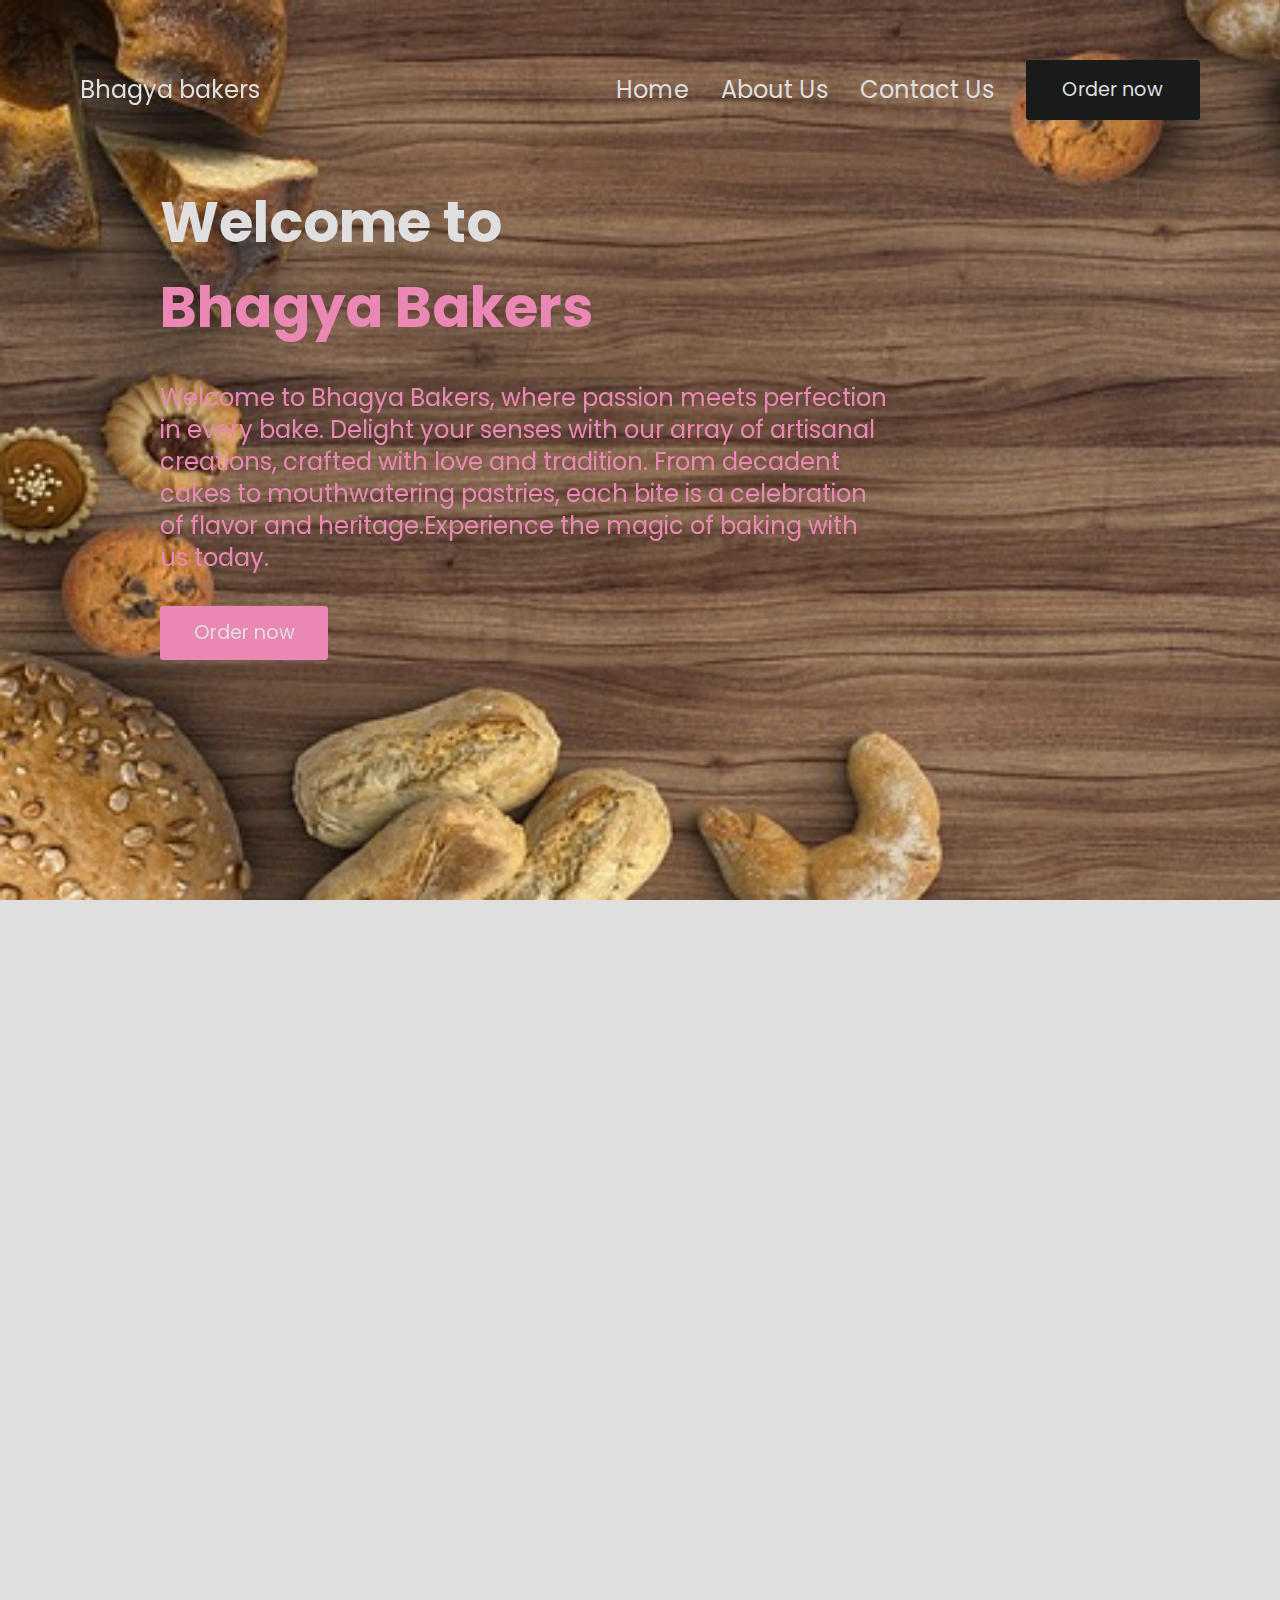
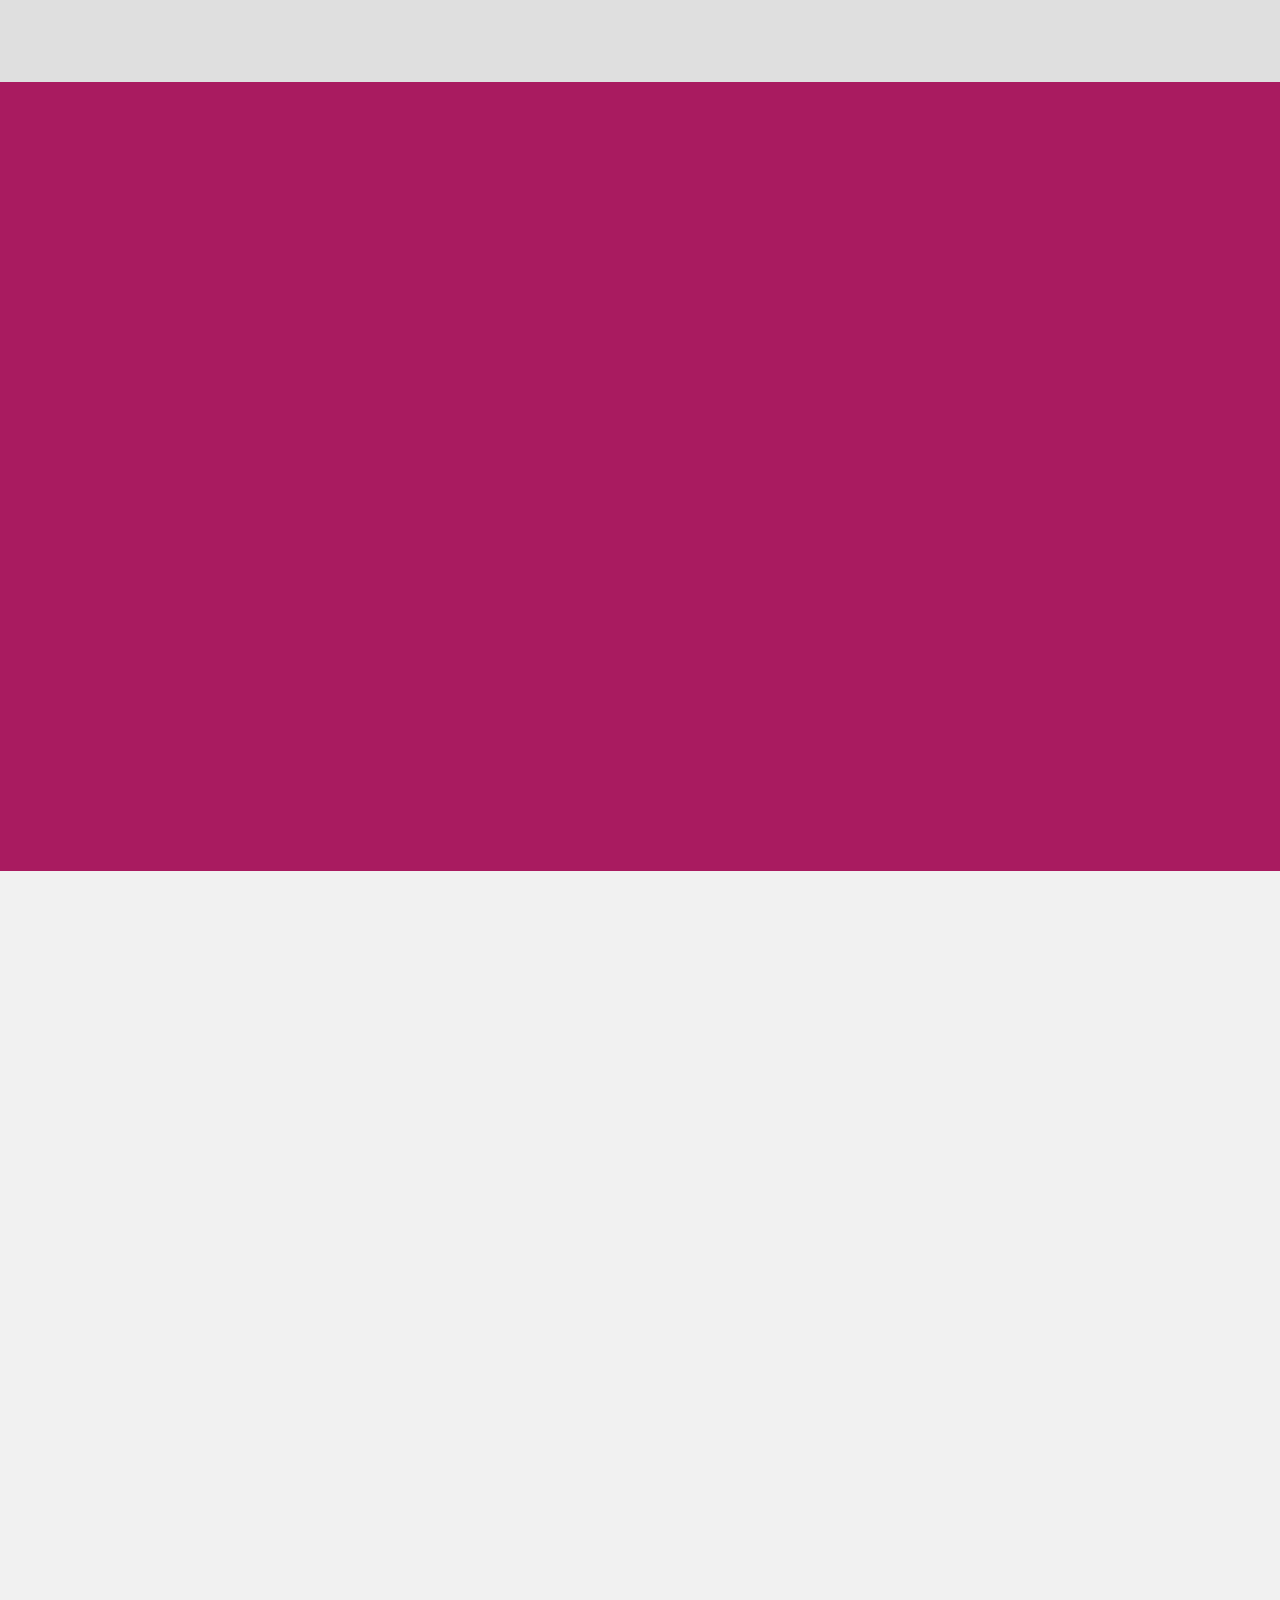
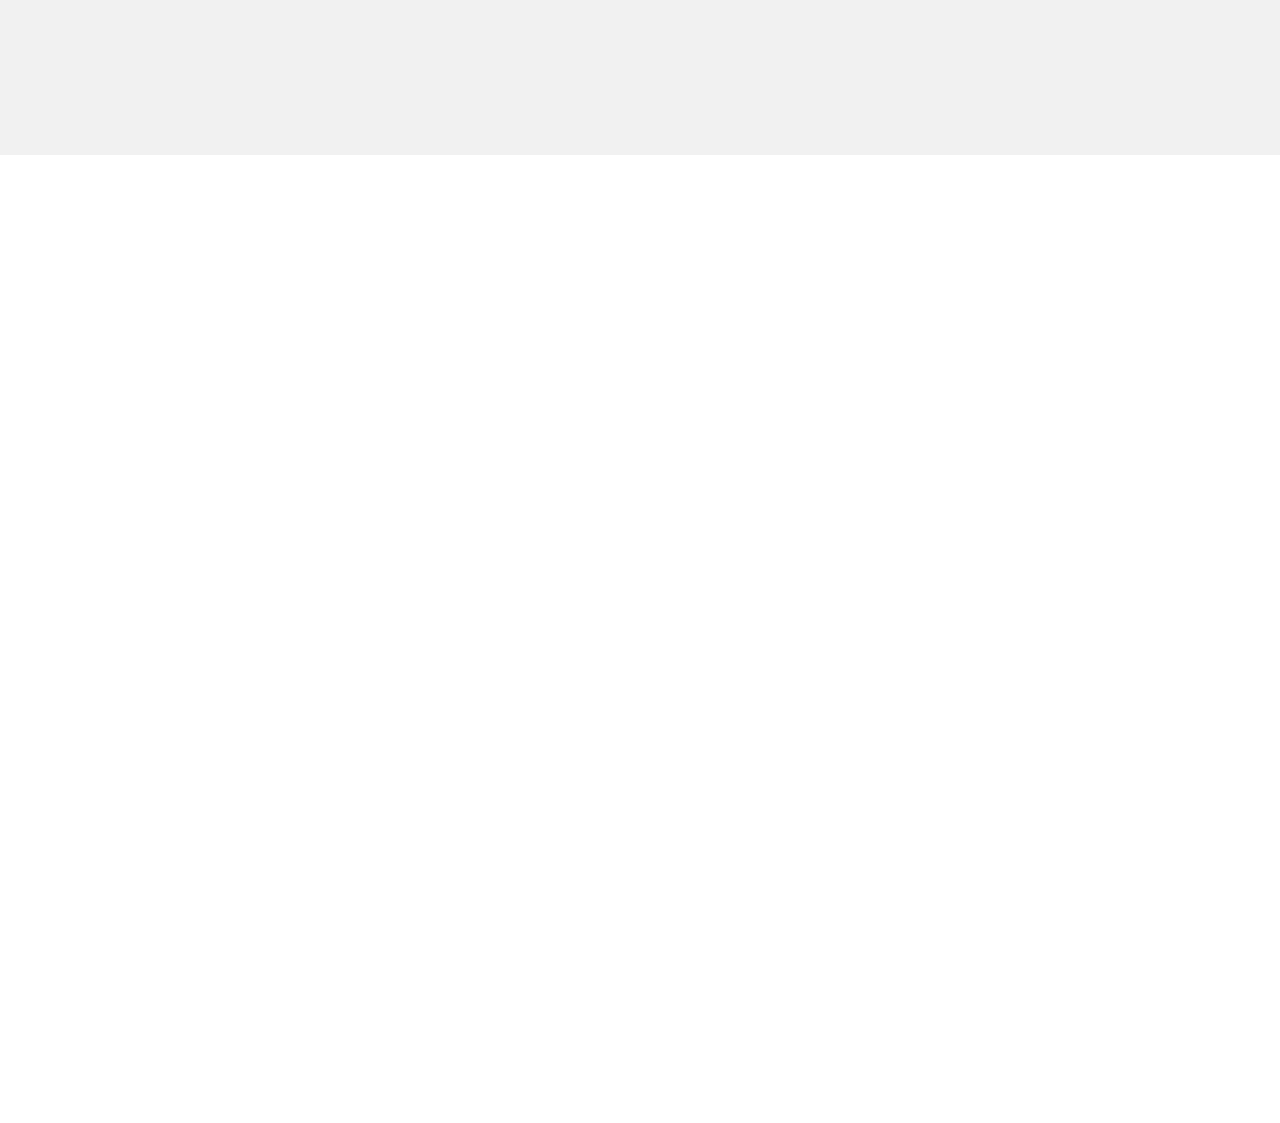
==== a.html @ a1885ea1 "add not found" ====
<!DOCTYPE html>
<html lang="en">
  <head>
    <meta charset="UTF-8" />
    <meta name="viewport" content="width=device-width, initial-scale=1.0" />
    <meta
      name="description"
      content="Discover the best bakery in Batala, Punjab - Bhagya Bakery. Indulge in our delicious range of freshly baked cakes, pastries, and desserts. Visit us today for a delightful experience!"
    />
    <meta
      name="keywords"
      content="Bhagya Bakery, Batala, Punjab, India, bakery, cakes, pastries, desserts, artisanal bakery"
    />
    <meta name="author" content="Bhagya Bakery" />
    <meta name="robots" content="index, follow" />
    <link rel="preconnect" href="https://fonts.googleapis.com" />
    <link rel="preconnect" href="https://fonts.gstatic.com" crossorigin />
    <link
      rel="stylesheet"
      href="https://cdnjs.cloudflare.com/ajax/libs/font-awesome/6.5.2/css/all.min.css"
      integrity="sha512-SnH5WK+bZxgPHs44uWIX+LLJAJ9/2PkPKZ5QiAj6Ta86w+fsb2TkcmfRyVX3pBnMFcV7oQPJkl9QevSCWr3W6A=="
      crossorigin="anonymous"
      referrerpolicy="no-referrer"
    />
    <link
      href="https://fonts.googleapis.com/css2?family=Poppins:ital,wght@0,100;0,200;0,300;0,400;0,500;0,600;0,700;0,800;0,900;1,100;1,200;1,300;1,400;1,500;1,600;1,700;1,800;1,900&display=swap"
      rel="stylesheet"
    />

    <!-- <link
      href="https://cdn.jsdelivr.net/npm/bootstrap@5.3.2/dist/css/bootstrap.min.css"
      rel="stylesheet"
      integrity="sha384-T3c6CoIi6uLrA9TneNEoa7RxnatzjcDSCmG1MXxSR1GAsXEV/Dwwykc2MPK8M2HN"
      crossorigin="anonymous"
    /> -->

    <!-- favicon -->
    <link rel="icon" href="assets/favicon.png" />
    <link rel="stylesheet" href="style.css" />
    <link rel="stylesheet" href="mediaQueries.css" />
    <link rel="stylesheet" href="https://unpkg.com/aos@next/dist/aos.css" />
    <title>Bhagya-Bakery</title>
    <meta
      name="google-site-verification"
      content="U5X9tNw2tojQbMBbtmpCuSE7_xeUTffn-hWmYYoBJJs"
    />
  </head>
  <body>
    <div class="container hero-img">
      <div class="header container-1 flex">
        <div class="logo" data-aos="fade-right">
          <a href="">Bhagya bakers</a>
        </div>
        <div class="menu-bar">
          <i class="fa-solid fa-burger fa-3x open"></i>
          <i class="fa-solid fa-close fa-4x close"></i>
        </div>
        <nav class="flex nav" style="z-index: 9999">
          <ul class="flex">
            <a href=""><li>Home</li></a>
            <a href="#about"><li>About Us</li></a>
            <a href="#contact"><li>Contact Us</li></a>
          </ul>
          <a href="tel:+91-9501755344" class="secondary-btn btn-secondary"
            >Order now</a
          >
        </nav>
      </div>

      <div class="hero container-1" data-aos="zoom-in">
        <h1>
          Welcome to <br />
          <span> Bhagya Bakers</span>
        </h1>
        <p class="m-t">
          Welcome to Bhagya Bakers, where passion meets perfection <br />
          in every bake. Delight your senses with our array of artisanal <br />
          creations, crafted with love and tradition. From decadent <br />cakes
          to mouthwatering pastries, each bite is a celebration <br />of flavor
          and heritage.Experience the magic of baking with <br />
          us today.
        </p>
        <a href="tel:+91-9501755344" class="btn-primary m-t">Order now</a>
      </div>
    </div>

    <section class="section-1">
      <h2 data-aos="zoom-out">Some Itmes</h2>
      <div class="container-1 box-container">
        <div data-aos="zoom-in" class="box box-1">
          <img
            src="assets/WhatsApp Image 2024-08-13 at 20.20.59_23955328.jpg"
            alt=""
          />
          <h3>Cookies</h3>
          <p>
            Cookies are sweet, baked treats with endless flavor possibilities,
            from classic chocolate chip to unique combinations.
          </p>
        </div>
        <div class="box box-2" data-aos="zoom-in">
          <img
            src="assets/WhatsApp Image 2024-08-13 at 20.20.59_9b0a6a29.jpg"
            alt=""
          />
          <h3>Sandwiches</h3>

          <p>
            Sandwiches are versatile meals, layering ingredients between bread,
            perfect for quick bites or gourmet creations.
          </p>
        </div>
        <div class="box box-3" data-aos="zoom-in">
          <img
            src="assets/WhatsApp Image 2024-08-13 at 20.21.00_a3078e1e.jpg"
            alt=""
          />
          <h3>Cakes</h3>

          <p>
            Cakes are rich, celebratory desserts, offering diverse flavors and
            textures, from moist sponges to creamy frostings.
          </p>
        </div>
      </div>
      <div class="db">
        <a
          href="assets/bhagya bakers .pdf"
          class="btn-secondary"
          data-aos="fade-right"
          >View Menu</a
        >
        <a
          href="assets/bhagya bakers .pdf"
          download
          class="btn-primary"
          data-aos="fade-left"
          style="text-align: center"
          >Download menu</a
        >
      </div>
    </section>

    <section class="section-2" id="about">
      <div class="container-1">
        <h2 data-aos="fade-down">About us</h2>
        <div class="box" data-aos="fade-down">
          <div class="about-img">
            <img src="assets/download (1).jpeg" alt="" />
          </div>
          <div class="about-content" data-aos="fade-left">
            <h3>Bhagya bakers</h3>
            <p>
              Located in the heart of Batala, Bhagya Bakery is a
              well-established and beloved destination for fresh, high-quality
              baked goods. <br />
              <br />
              Renowned for its wide array of delicious treats, Bhagya Bakery has
              been serving the local community with dedication and excellence.
            </p>
            <a href="tel:+91-9501755344" class="btn-secondary">Call Now</a>
          </div>
        </div>
      </div>
    </section>

    <section class="section-3" id="contact">
      <div class="container-1">
        <h2 data-aos="fade-right">Order</h2>
        <div class="box flex">
          <form class="form" data-aos="fade-right">
            <div>Name</div>
            <input type="text" placeholder="name" />

            <div>Phone</div>
            <input type="text" placeholder="phone" />

            <div>E-mail</div>
            <input type="text" placeholder="email" />
            <div class="fb">
              <a href="" class="btn-secondary">Order Now </a>
            </div>
          </form>
          <div class="about-img" data-aos="fade-left">
            <img src="assets/Contact us-bro.png" alt="" />
          </div>
        </div>
      </div>
    </section>

    <div class="social-icons mt-3">
      <a
        href="https://wa.me/+919501755344"
        style="position: fixed; bottom: 20px; right: 20px; z-index: 9999"
        class="py-4 position-fixed bottom-0 end-0"
        target="_blank"
      >
        <i class="fab fa-whatsapp fa-3x mx-3" style="color: #3fdb60"></i>
      </a>
    </div>

    <div class="social-icons mt-3">
      <a
        href="https://www.facebook.com/vasutripathi/"
        style="position: fixed; bottom: 20px; left: 20px; z-index: 9999"
        class="py-4 position-fixed bottom-0 end-0"
        target="_blank"
      >
        <i class="fab fa-facebook fa-3x mx-3" style="color: #3f76db"></i>
      </a>
    </div>
    <footer data-aos="fade-right">
      <div class="container-1 box">
        <div class="footer-left" data-aos="zoom-in">
          <h1>Bhagya Bakery</h1>
          <div class="footer-img">
            <img src="assets/cake shop-bro.png" alt="" />
          </div>
        </div>
        <div class="footer-right" data-aos="zoom-out">
          <p>FOLLOW US ON SOCIAL MEDIA</p>
          <div>
            <i class="fa-brands fa-facebook fa-3x"></i>
            <i class="fa-brands fa-instagram fa-3x insta"></i>
            <!-- <i class="fa-brands fa-whatsapp fa-3x"></i> -->
          </div>
          <div class="m-t-1">
            <p class="m-t-3">
              ADDRESS <br />
              Bhandari Gate <br />
              Batala, India 143505
            </p>
            <p class="m-t-3">EMAIL ADDRESS <br /></p>
            <p class="m-t-3">
              PHONE NUMBER <br />
              +91-9501755344
            </p>
          </div>
        </div>
      </div>
      <div class="copyright">
        <p>Bhagya bakery Copyright-2024</p>
      </div>
    </footer>

    <script src="script.js"></script>
    <script src="https://unpkg.com/aos@next/dist/aos.js"></script>
    <script>
      AOS.init({
        offset: 180,
        duration: 1000,
      });
    </script>
  </body>
</html>
---- style.css ----
* {
  margin: 0;
  padding: 0;
  box-sizing: border-box;
  font-family: "Poppins", sans-serif;
}
:root {
  --primary-color-1: #a91b60;
  --primary-color-2: #eb87b4;
  --secondary-color-1: #96e3ac;
  --secondary-color-2: #457355;
  --helping-color-1: #dfdfdf;
  --helping-color-2: #191b1a;
}

html,
body {
  overflow-x: hidden;
  scroll-behavior: smooth;
}
h1,
h2,
h3 {
  color: var(--secondary-color-2);
  font-size: 2.5rem;
}

h1 {
  font-size: 3.5rem;
}
p {
}

p,
li,
a {
  font-size: 1.5rem;
  line-height: 2rem;
  text-decoration: none;
}

.btn-primary {
  background-color: var(--primary-color-2);
  padding: 0.7rem 2.1rem;
  font-size: 1.2rem;
  color: var(--helping-color-1);
  display: inline-block;
  border-radius: 3px;
}
.btn-primary:hover {
  background-color: #eb87b400;
  border: solid;
  border-color: #eb87b4;
  border-radius: 0.1px;
  transition: 0.2s;
  scale: 1.05;
}

.btn-secondary {
  background-color: var(--helping-color-2);
  padding: 0.7rem 2.1rem;
  font-size: 1.2rem;
  color: var(--helping-color-1);
  border: solid;
  border-color: #191b1a;
  border-radius: 0.1px;
  border-radius: 3px;

  display: inline-block;
}
.btn-secondary:hover {
  background-color: #191b1a00;
  border: solid;
  border-color: #191b1a;
  border-radius: 0.1px;
  transition: 0.2s;
  scale: 1.05;
}

.header nav ul a li {
  /* color: red; */
  /* background: #000; */
  /* border-radius: 10px; */
}
.m-t {
  margin-top: 2rem;
}
.container-1 {
  width: 90%;
  margin: auto;
}

.logo a {
  color: var(--helping-color-1);
}
.flex {
  display: flex;
}
.header {
  justify-content: space-between;
  align-items: center;
  color: var(--helping-color-1);
  padding: 1rem;
  height: 20vh;

  nav {
    align-items: center;
    gap: 2rem;
    ul {
      list-style-type: none;
      gap: 2rem;

      li {
        color: var(--helping-color-1);
      }
    }
  }
}

.hero-img {
  background-image: url("assets/image.png");
  background-repeat: no-repeat;
  background-size: cover;
  background-attachment: fixed;
  /* background-position: center; */
  min-height: 100vh;
}

.hero {
  width: 75%;
  /* border: solid; */
  h1 {
    color: var(--helping-color-1);
    /* font-weight: 300; */

    span {
      color: var(--primary-color-2);
    }
  }
  p {
    color: var(--primary-color-2);
  }
}

.section-1 {
  /* border: solid; */
  background-color: var(--helping-color-1);
  height: auto;
  h2 {
    padding-top: 100px;
    border: sold;
    text-align: center;
    font-weight: 500;
  }
  .db {
    text-align: center;
    /* display: inline-block; */

    a {
      margin-inline: 1rem;
    }
    a:hover {
      color: #191b1a;
    }
    margin-top: 2rem;
    padding-bottom: 4rem;
  }
  .box-container {
    margin-top: 1rem;
    display: grid;
    grid-template-columns: 1fr 1fr 1fr;

    .box {
      text-align: center;

      img {
        height: 220px;
        width: 220px;
        object-fit: cover;
        margin-top: 2rem;
        border-radius: 20px;
      }
      h3 {
        font-size: 1.3rem;
        font-weight: 400;
      }
      h3,
      p {
        color: var(--helping-color-2);
        margin-top: 1rem;
      }
      p {
        font-size: 1.2rem;
      }
    }
  }
}

.section-2 {
  .container-1 {
    padding: 7rem;
  }
  background-color: var(--primary-color-1);
  color: var(--helping-color-1);
  .about-img {
    img {
      height: 416px;
      width: 350px;
      border-radius: 1rem;
      object-fit: cover;
    }
  }
  .box {
    display: grid;
    grid-template-columns: 1fr 1fr;
    align-items: center;
    padding-top: 2rem;
    gap: 2rem;
  }
  h2,
  h3 {
    color: var(--helping-color-1);
    font-weight: normal;
  }
  p,
  a {
    margin-top: 2rem;
  }
  .about-content {
  }
}

/* --------------------jofkjfoelk--------------------- */

.section-3 {
  .container-1 {
    padding: 7rem;
  }
  background-color: var(--helping-color-1);
  background-color: #f1f1f1;
  color: var(--helping-color-1);
  .about-img {
    img {
      height: 550px;
      width: 550px;
      border-radius: 1rem;
      object-fit: cover;
    }
  }
  .box {
    display: grid;
    grid-template-columns: 1fr 1fr;
    align-items: center;
    padding-top: 2rem;
    /* gap: 2rem; */
  }
  .form {
    color: var(--helping-color-2);
    div {
      font-size: 2rem;
      font-weight: bold;
      margin-top: 1.2rem;
      margin-left: 1rem;
    }

    input {
      margin-top: 1.2rem;
      border: none;
      outline: none;
      background-color: var(--secondary-color-1);
      border-radius: 50px;
      padding: 1rem;
      width: 380px;
      height: 66px;
      font-size: 1.6rem;
      /* color: var(--secondary-color-1); */
    }
    ::placeholder {
      color: var(--helping-color-1);
      opacity: 1; /* Firefox */
      font-size: 1.2rem;
      padding-left: 1rem;
    }

    ::-ms-input-placeholder {
      /* Edge 12 -18 */
      color: var(--secondary-color-2);
    }
  }
  h2 {
    color: var(--primary-color-1);
    font-weight: normal;
  }

  a {
    margin-top: 2rem;
    font-weight: normal;
  }
  a:hover {
    color: #191b1a;
  }
}

footer {
  background-color: #191b1a;
  .container-1 {
    padding: 7rem;
  }
  h1 {
    color: var(--secondary-color-1);
    font-weight: normal;
  }
  .box {
    display: grid;
    grid-template-columns: 1fr 1fr;
    grid-template-columns: repeat(auto-fit, minmax(250px, 1fr));

    align-items: center;
    gap: 2rem;
  }
  .footer-img {
    img {
      height: 580px;
      width: 560px;
      /* border: solid; */
      object-fit: cover;
      /* margin-top: 40px; */
      /* margin: 0px -50px; */
      /* padding-right: 0px; */
      /* text-align: left; */
      /* display: block; */
    }
    /* border: solid; */
    /* margin-right: 1000px; */
  }
  .footer-right {
    height: 650px;

    i {
      color: var(--secondary-color-1);
      margin-top: 1.2rem;
    }
    .insta {
      margin-left: 2.5rem;
    }
    .m-t-3 {
      margin-top: 3rem;
    }

    .m-t-1 {
      margin-top: 12rem;
    }
  }
  p {
    color: var(--secondary-color-1);
  }

  .copyright {
    width: 100vw;
    background-color: var(--secondary-color-1);
    height: 8vh;
    display: flex;
    align-items: center;
    justify-content: center;
    p {
      color: #000;
    }
  }
}
---- mediaQueries.css ----
.menu-bar {
  display: none;

  .close {
    display: none;
  }
}
:root {
  --primary-color-1: #a91b60;
  --primary-color-2: #eb87b4;
  --secondary-color-1: #96e3ac;
  --secondary-color-2: #457355;
  --helping-color-1: #dfdfdf;
  --helping-color-2: #191b1a;
}
@media screen and (max-width: 1100px) {
  * {
    font-size: 85%;
  }
  i {
    font-size: 100%;
  }
  .section-3 {
    .about-img {
      img {
        height: 420px;
        width: 420px;
      }
    }
  }
}

@media screen and (max-width: 940px) {
  .hero {
    h1 {
      font-size: 2.6rem;
    }
    p {
      font-size: 1.4rem;
    }
    a {
      /* text-align: center; */
      margin-bottom: 2rem;
    }
  }
  .section-1 {
    .box-container {
      grid-template-columns: 1fr;
    }
  }

  .section-2 {
    .container-1 {
      text-align: center;
      padding: 0;
      .box {
        grid-template-columns: 1fr;
        text-align: center;

        img {
          width: 300px;
          height: 360px;
        }
        a {
          margin-bottom: 2rem;
        }
      }
    }
  }
  .section-3 {
    h2 {
      text-align: center;
    }
    .container-1 {
      padding: 0;
    }
    .box {
      grid-template-columns: 1fr;
      justify-content: center;
      text-align: center;
      .form {
        grid-row: 2;
        text-align: center;
        input {
          height: 50px;
          width: 320px;
        }
        .fb {
          text-align: center;
          margin-bottom: 2rem;
        }
      }
    }
  }

  footer {
    .box {
      padding: 0;
      h1 {
        text-align: center;
      }
      grid-template-columns: 1fr;
      .footer-left {
        img {
          height: 340px;
          width: 300px;
        }
      }
      .footer-right {
        text-align: center;
        .m-t-1 {
          margin-top: 6rem;
        }
      }
    }
  }

  .menu-bar {
    display: block;
    z-index: 9999999999;
  }
  .menu-bar.cm {
    .close {
      display: block;
      z-index: 99999;
    }
    .open {
      display: none;
      z-index: 99999;
    }
  }
  .header {
    /* height: 80vh ; */
    position: relative;
    width: 100%;
    .nav {
      background-color: #eb87b4fa;
      width: 100%;
      /* display: none; */
      transition: 0.7s ease-in;
      transform: translateX(-100%);
      /* display: block; */
      flex-direction: column;
      justify-content: center;
      text-align: center;
      position: absolute;
      left: 0;
      right: 0;
      bottom: 0;
      top: 0;
      height: 100vh;
      ul {
        /* display: none; */
        /* display: block; */
        flex-direction: column;
      }
    }

    .nav.cn {
      transition: 0.7s ease-out;
      transform: translateX(0%);
    }
  }
}

@media screen and (max-width: 500px) {
  .section-1 .db a {
    margin-inline: 1rem;
    margin-block: 1rem;
  }

  .section-2 {
    .container-1 {
      .box {
        grid-template-columns: 1fr;
        img {
          width: 200px;
          height: 240px;
        }
      }
    }
  }
  .section-3 .about-img img {
    height: 380px;
    width: 380px;
  }
}
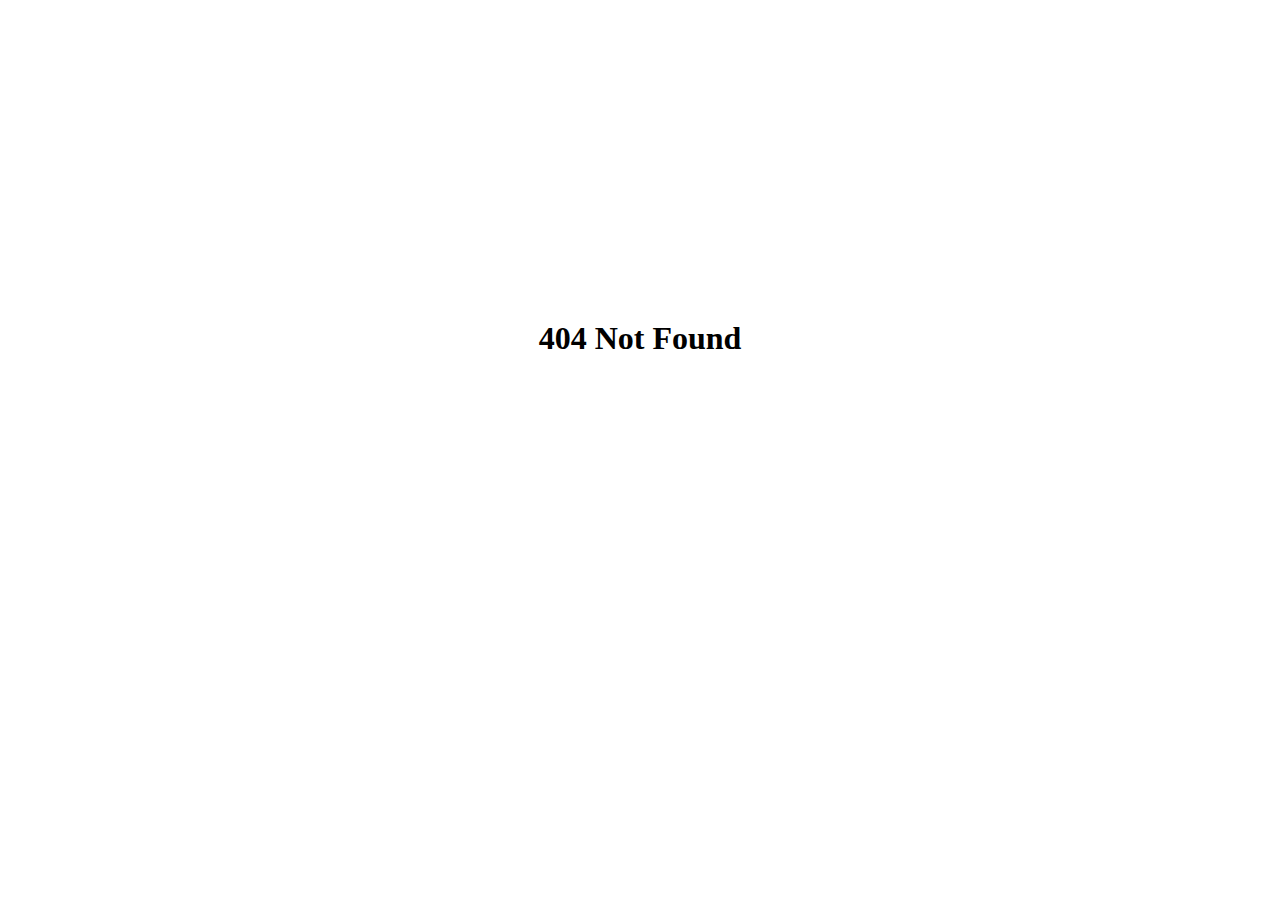
==== commit 0baba613: "live" ====
--- a/a.html
+++ b/a.html
@@ -3,253 +3,9 @@
   <head>
     <meta charset="UTF-8" />
     <meta name="viewport" content="width=device-width, initial-scale=1.0" />
-    <meta
-      name="description"
-      content="Discover the best bakery in Batala, Punjab - Bhagya Bakery. Indulge in our delicious range of freshly baked cakes, pastries, and desserts. Visit us today for a delightful experience!"
-    />
-    <meta
-      name="keywords"
-      content="Bhagya Bakery, Batala, Punjab, India, bakery, cakes, pastries, desserts, artisanal bakery"
-    />
-    <meta name="author" content="Bhagya Bakery" />
-    <meta name="robots" content="index, follow" />
-    <link rel="preconnect" href="https://fonts.googleapis.com" />
-    <link rel="preconnect" href="https://fonts.gstatic.com" crossorigin />
-    <link
-      rel="stylesheet"
-      href="https://cdnjs.cloudflare.com/ajax/libs/font-awesome/6.5.2/css/all.min.css"
-      integrity="sha512-SnH5WK+bZxgPHs44uWIX+LLJAJ9/2PkPKZ5QiAj6Ta86w+fsb2TkcmfRyVX3pBnMFcV7oQPJkl9QevSCWr3W6A=="
-      crossorigin="anonymous"
-      referrerpolicy="no-referrer"
-    />
-    <link
-      href="https://fonts.googleapis.com/css2?family=Poppins:ital,wght@0,100;0,200;0,300;0,400;0,500;0,600;0,700;0,800;0,900;1,100;1,200;1,300;1,400;1,500;1,600;1,700;1,800;1,900&display=swap"
-      rel="stylesheet"
-    />
-
-    <!-- <link
-      href="https://cdn.jsdelivr.net/npm/bootstrap@5.3.2/dist/css/bootstrap.min.css"
-      rel="stylesheet"
-      integrity="sha384-T3c6CoIi6uLrA9TneNEoa7RxnatzjcDSCmG1MXxSR1GAsXEV/Dwwykc2MPK8M2HN"
-      crossorigin="anonymous"
-    /> -->
-
-    <!-- favicon -->
-    <link rel="icon" href="assets/favicon.png" />
-    <link rel="stylesheet" href="style.css" />
-    <link rel="stylesheet" href="mediaQueries.css" />
-    <link rel="stylesheet" href="https://unpkg.com/aos@next/dist/aos.css" />
-    <title>Bhagya-Bakery</title>
-    <meta
-      name="google-site-verification"
-      content="U5X9tNw2tojQbMBbtmpCuSE7_xeUTffn-hWmYYoBJJs"
-    />
+    <title>Not Found</title>
   </head>
   <body>
-    <div class="container hero-img">
-      <div class="header container-1 flex">
-        <div class="logo" data-aos="fade-right">
-          <a href="">Bhagya bakers</a>
-        </div>
-        <div class="menu-bar">
-          <i class="fa-solid fa-burger fa-3x open"></i>
-          <i class="fa-solid fa-close fa-4x close"></i>
-        </div>
-        <nav class="flex nav" style="z-index: 9999">
-          <ul class="flex">
-            <a href=""><li>Home</li></a>
-            <a href="#about"><li>About Us</li></a>
-            <a href="#contact"><li>Contact Us</li></a>
-          </ul>
-          <a href="tel:+91-9501755344" class="secondary-btn btn-secondary"
-            >Order now</a
-          >
-        </nav>
-      </div>
-
-      <div class="hero container-1" data-aos="zoom-in">
-        <h1>
-          Welcome to <br />
-          <span> Bhagya Bakers</span>
-        </h1>
-        <p class="m-t">
-          Welcome to Bhagya Bakers, where passion meets perfection <br />
-          in every bake. Delight your senses with our array of artisanal <br />
-          creations, crafted with love and tradition. From decadent <br />cakes
-          to mouthwatering pastries, each bite is a celebration <br />of flavor
-          and heritage.Experience the magic of baking with <br />
-          us today.
-        </p>
-        <a href="tel:+91-9501755344" class="btn-primary m-t">Order now</a>
-      </div>
-    </div>
-
-    <section class="section-1">
-      <h2 data-aos="zoom-out">Some Itmes</h2>
-      <div class="container-1 box-container">
-        <div data-aos="zoom-in" class="box box-1">
-          <img
-            src="assets/WhatsApp Image 2024-08-13 at 20.20.59_23955328.jpg"
-            alt=""
-          />
-          <h3>Cookies</h3>
-          <p>
-            Cookies are sweet, baked treats with endless flavor possibilities,
-            from classic chocolate chip to unique combinations.
-          </p>
-        </div>
-        <div class="box box-2" data-aos="zoom-in">
-          <img
-            src="assets/WhatsApp Image 2024-08-13 at 20.20.59_9b0a6a29.jpg"
-            alt=""
-          />
-          <h3>Sandwiches</h3>
-
-          <p>
-            Sandwiches are versatile meals, layering ingredients between bread,
-            perfect for quick bites or gourmet creations.
-          </p>
-        </div>
-        <div class="box box-3" data-aos="zoom-in">
-          <img
-            src="assets/WhatsApp Image 2024-08-13 at 20.21.00_a3078e1e.jpg"
-            alt=""
-          />
-          <h3>Cakes</h3>
-
-          <p>
-            Cakes are rich, celebratory desserts, offering diverse flavors and
-            textures, from moist sponges to creamy frostings.
-          </p>
-        </div>
-      </div>
-      <div class="db">
-        <a
-          href="assets/bhagya bakers .pdf"
-          class="btn-secondary"
-          data-aos="fade-right"
-          >View Menu</a
-        >
-        <a
-          href="assets/bhagya bakers .pdf"
-          download
-          class="btn-primary"
-          data-aos="fade-left"
-          style="text-align: center"
-          >Download menu</a
-        >
-      </div>
-    </section>
-
-    <section class="section-2" id="about">
-      <div class="container-1">
-        <h2 data-aos="fade-down">About us</h2>
-        <div class="box" data-aos="fade-down">
-          <div class="about-img">
-            <img src="assets/download (1).jpeg" alt="" />
-          </div>
-          <div class="about-content" data-aos="fade-left">
-            <h3>Bhagya bakers</h3>
-            <p>
-              Located in the heart of Batala, Bhagya Bakery is a
-              well-established and beloved destination for fresh, high-quality
-              baked goods. <br />
-              <br />
-              Renowned for its wide array of delicious treats, Bhagya Bakery has
-              been serving the local community with dedication and excellence.
-            </p>
-            <a href="tel:+91-9501755344" class="btn-secondary">Call Now</a>
-          </div>
-        </div>
-      </div>
-    </section>
-
-    <section class="section-3" id="contact">
-      <div class="container-1">
-        <h2 data-aos="fade-right">Order</h2>
-        <div class="box flex">
-          <form class="form" data-aos="fade-right">
-            <div>Name</div>
-            <input type="text" placeholder="name" />
-
-            <div>Phone</div>
-            <input type="text" placeholder="phone" />
-
-            <div>E-mail</div>
-            <input type="text" placeholder="email" />
-            <div class="fb">
-              <a href="" class="btn-secondary">Order Now </a>
-            </div>
-          </form>
-          <div class="about-img" data-aos="fade-left">
-            <img src="assets/Contact us-bro.png" alt="" />
-          </div>
-        </div>
-      </div>
-    </section>
-
-    <div class="social-icons mt-3">
-      <a
-        href="https://wa.me/+919501755344"
-        style="position: fixed; bottom: 20px; right: 20px; z-index: 9999"
-        class="py-4 position-fixed bottom-0 end-0"
-        target="_blank"
-      >
-        <i class="fab fa-whatsapp fa-3x mx-3" style="color: #3fdb60"></i>
-      </a>
-    </div>
-
-    <div class="social-icons mt-3">
-      <a
-        href="https://www.facebook.com/vasutripathi/"
-        style="position: fixed; bottom: 20px; left: 20px; z-index: 9999"
-        class="py-4 position-fixed bottom-0 end-0"
-        target="_blank"
-      >
-        <i class="fab fa-facebook fa-3x mx-3" style="color: #3f76db"></i>
-      </a>
-    </div>
-    <footer data-aos="fade-right">
-      <div class="container-1 box">
-        <div class="footer-left" data-aos="zoom-in">
-          <h1>Bhagya Bakery</h1>
-          <div class="footer-img">
-            <img src="assets/cake shop-bro.png" alt="" />
-          </div>
-        </div>
-        <div class="footer-right" data-aos="zoom-out">
-          <p>FOLLOW US ON SOCIAL MEDIA</p>
-          <div>
-            <i class="fa-brands fa-facebook fa-3x"></i>
-            <i class="fa-brands fa-instagram fa-3x insta"></i>
-            <!-- <i class="fa-brands fa-whatsapp fa-3x"></i> -->
-          </div>
-          <div class="m-t-1">
-            <p class="m-t-3">
-              ADDRESS <br />
-              Bhandari Gate <br />
-              Batala, India 143505
-            </p>
-            <p class="m-t-3">EMAIL ADDRESS <br /></p>
-            <p class="m-t-3">
-              PHONE NUMBER <br />
-              +91-9501755344
-            </p>
-          </div>
-        </div>
-      </div>
-      <div class="copyright">
-        <p>Bhagya bakery Copyright-2024</p>
-      </div>
-    </footer>
-
-    <script src="script.js"></script>
-    <script src="https://unpkg.com/aos@next/dist/aos.js"></script>
-    <script>
-      AOS.init({
-        offset: 180,
-        duration: 1000,
-      });
-    </script>
+    <h1 style="text-align: center; margin-top: 20rem">404 Not Found</h1>
   </body>
 </html>
